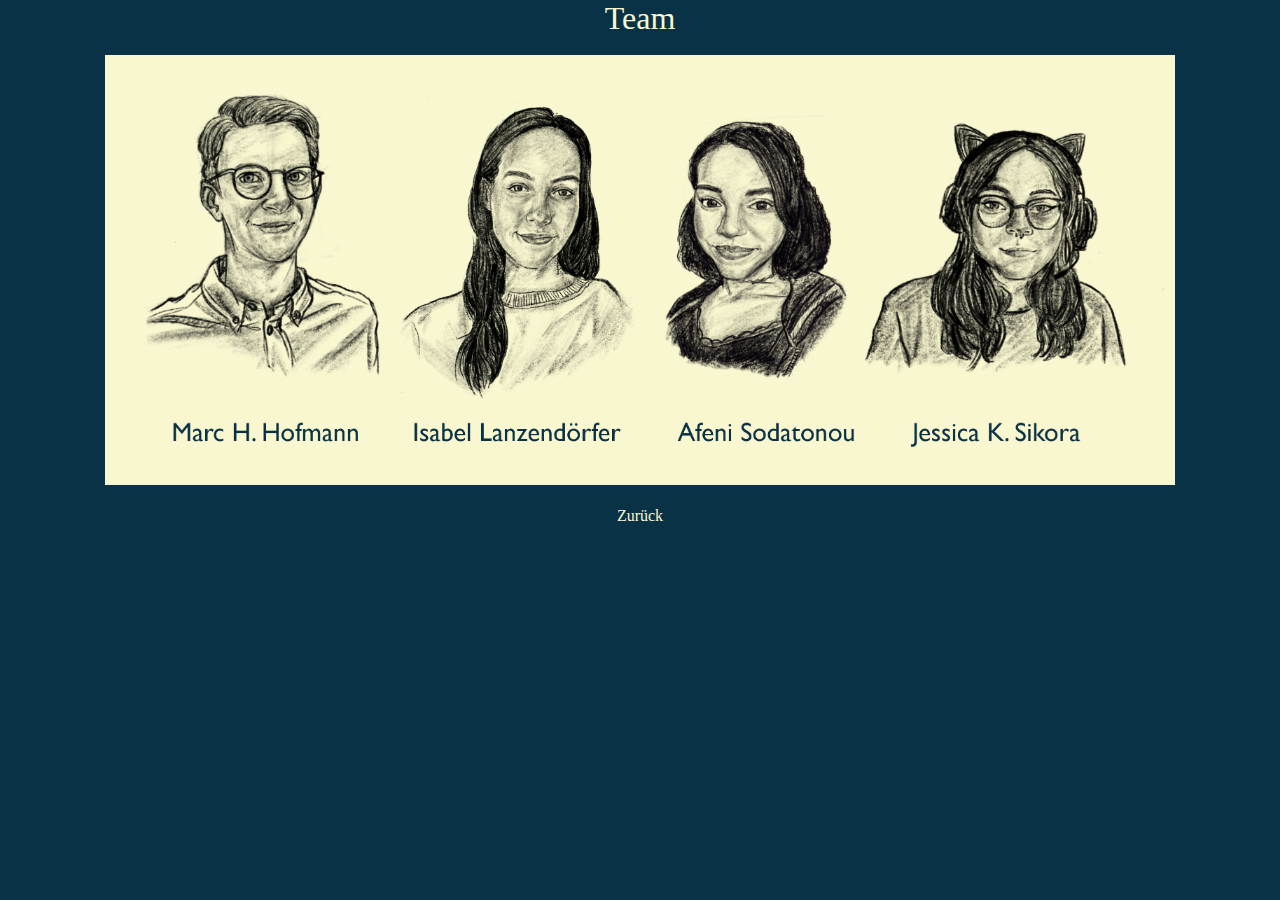
==== index_teamseite.html @ 25457364 "Website, Teamseite" ====
<!DOCTYPE html>

<html>
  <head>
    <title>Team – St(r)uck</title>
    <meta http-equiv="content-type" content="text/html; charset=utf-8" />
    <link rel="stylesheet" type="text/css" href="style.css" />
  </head>

  <body>
    <header>
      <h1>Team</h1>
    </header>
    <br>
    <main>
      <img src="team_website.jpg" width="1070" height="430" alt="Team scribble">
    </main>
    <br>
    <div>
      <a id="link" href="index.html">Zurück</a>
    </div>
  </body>
</html>
---- style.css ----
html {
  background-color: #0a3246;
  text-align: center;
}

canvas {
  display: flex;
  justify-content: center;
  align-items: center;
  margin-top: 15px;
  margin-bottom: 50px;
}

* {
  padding: 0;
  margin: 0 auto;
}

h1 {
  color: #f9f7d0;
  font-family: AmericanTypewriter;
  font-weight: normal;
}

#link {
  color: #f9f7d0;
  font-family: GillSans;
  font-weight: normal;
  text-decoration: none;
}

#link:hover {
  text-decoration: underline;
}

#simulation {
  text-align: center;
}

@font-face {
  font-family: AmericanTypewriter;
  src: url("American Typewriter Regular.ttf");
  font-family: GillSans;
  src: url("Gill Sans.otf");
}
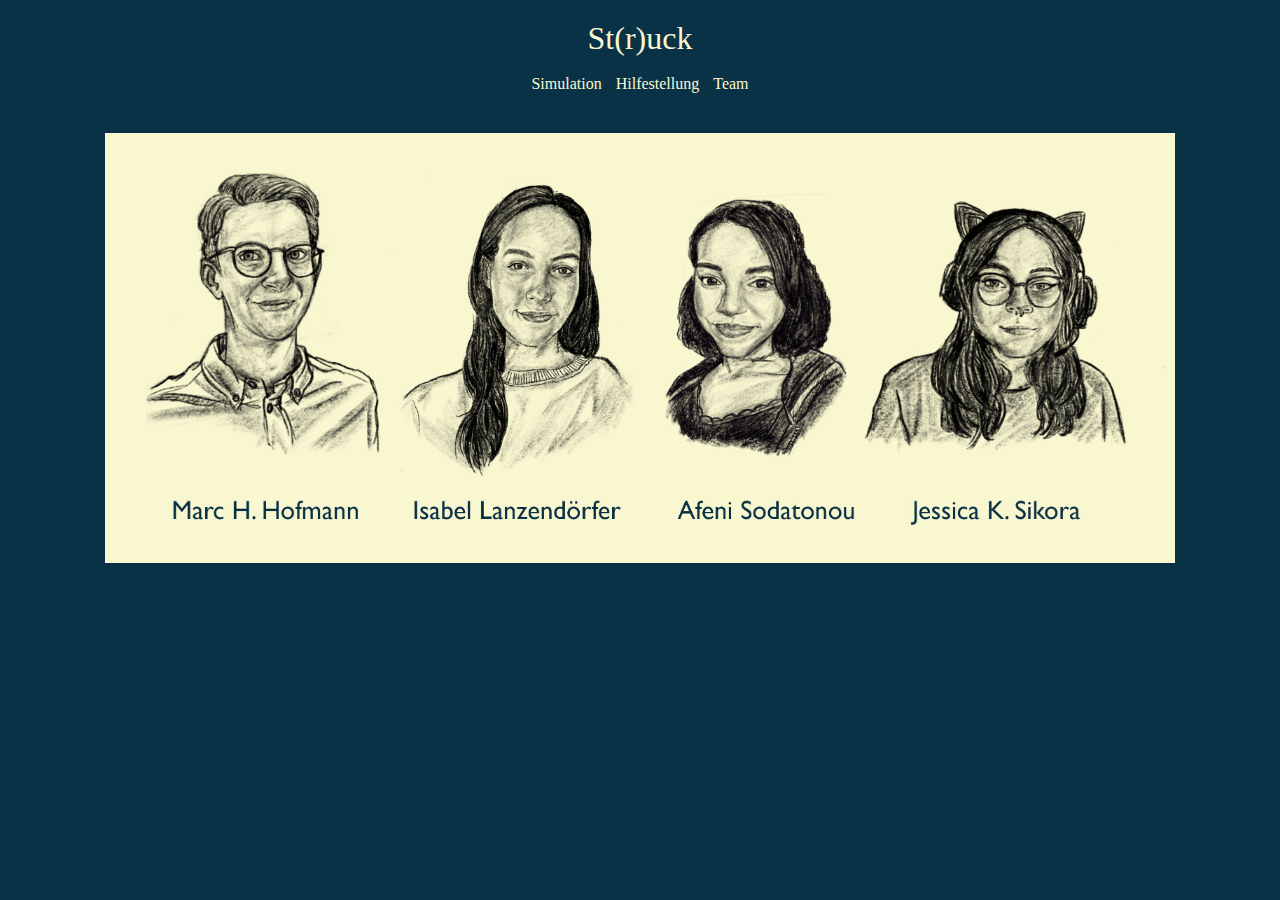
==== commit 6d2c2e1d: "Navigationsleiste - Website" ====
--- a/index_teamseite.html
+++ b/index_teamseite.html
@@ -8,16 +8,15 @@
   </head>
 
   <body>
-    <header>
-      <h1>Team</h1>
+    <header id="nav">
+      <h1>St(r)uck</h1>
+      <br>
+      <a id="nav_element" href="index.html">Simulation</a>
+      <a id="nav_element" href="index_unterseite.html">Hilfestellung</a>
+      <a id="nav_element" href="index_teamseite.html">Team</a>
     </header>
-    <br>
     <main>
       <img src="team_website.jpg" width="1070" height="430" alt="Team scribble">
     </main>
-    <br>
-    <div>
-      <a id="link" href="index.html">Zurück</a>
-    </div>
   </body>
 </html>
--- a/style.css
+++ b/style.css
@@ -22,6 +22,13 @@
   font-weight: normal;
 }
 
+#text {
+  color: #f9f7d0;
+  font-family: GillSans;
+  font-weight: normal;
+  text-decoration: none;
+}
+
 #link {
   color: #f9f7d0;
   font-family: GillSans;
@@ -31,6 +38,28 @@
 
 #link:hover {
   text-decoration: underline;
+}
+
+#nav_element {
+  color: #f9f7d0;
+  font-family: GillSans;
+  font-weight: normal;
+  text-decoration: none;
+  padding-right: 5px;
+  padding-left: 5px;
+}
+
+#nav_element:hover {
+  text-decoration: underline;
+}
+
+#nav{
+  padding-top: 20px;
+  padding-bottom: 40px;
+}
+
+#nav_game{
+  padding-top: 20px;
 }
 
 #simulation {
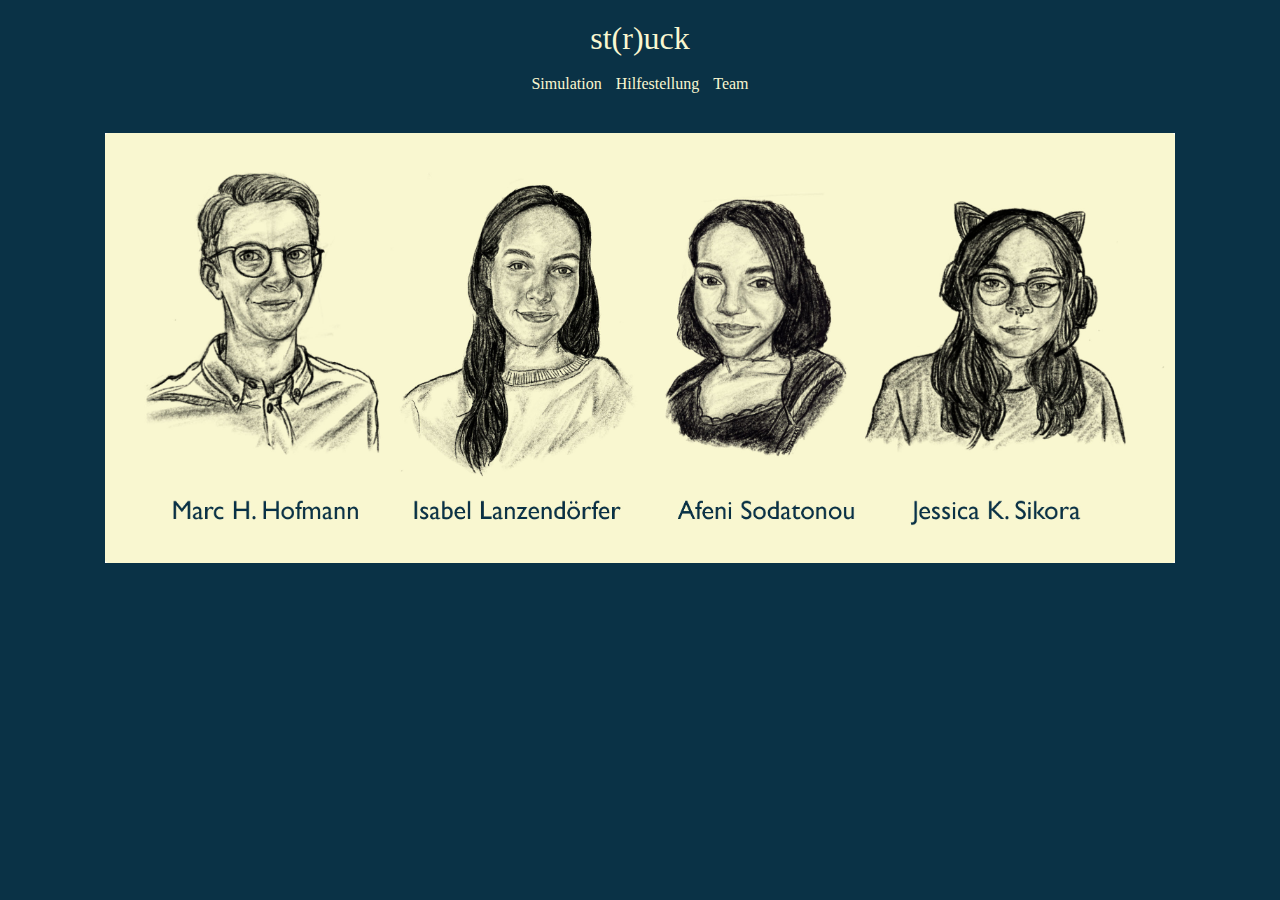
==== commit d479cdac: "comments" ====
--- a/index_teamseite.html
+++ b/index_teamseite.html
@@ -9,7 +9,7 @@
 
   <body>
     <header id="nav">
-      <h1>St(r)uck</h1>
+      <h1>st(r)uck</h1>
       <br>
       <a id="nav_element" href="index.html">Simulation</a>
       <a id="nav_element" href="index_unterseite.html">Hilfestellung</a>
